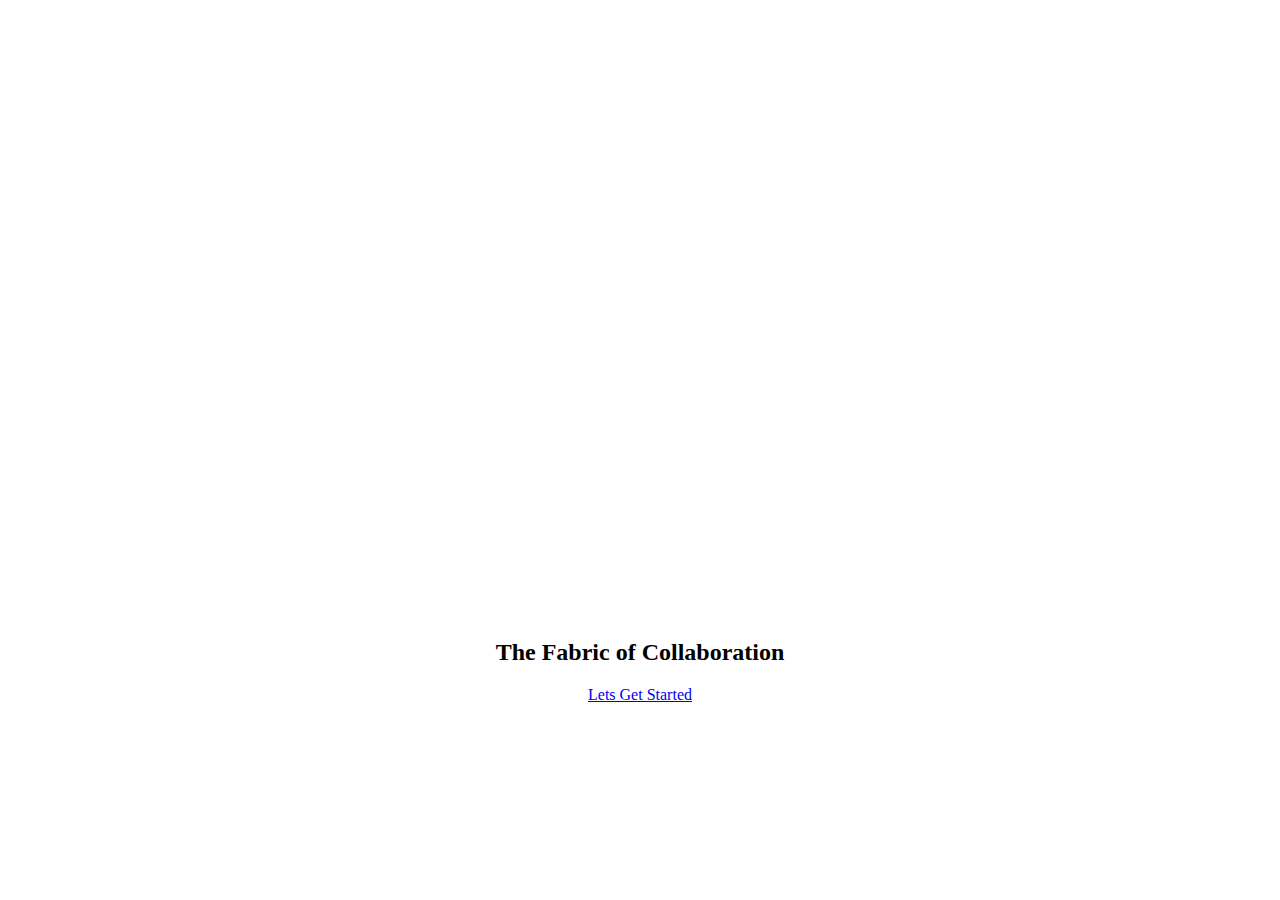
==== index.html @ fa4dcea4 "MESHd" ====
<!DOCTYPE html>
<html>
    
    <head>
    <meta charset="utf-8">
        <title>Welcome to MESHd</title>
        <link rel="icon" href="Images/Favicon.png">
        <link rel="stylesheet" type="text/css" href="Css/Main.css">
     <link href="https://fonts.googleapis.com/css?family=Raleway:300" rel="stylesheet">
                
    </head>
    
    <body id="splash">
        
        <center>
            <img src="Images/Logo.png" id="splashLogo"> </br>
        <h2 id="byline">The Fabric of Collaboration</h2>
        
 
        <div class="button" > <a href="them.html"><p id="splashText">Lets Get Started</p></a></div>
        </center>    
            
    </body>
    
</html>
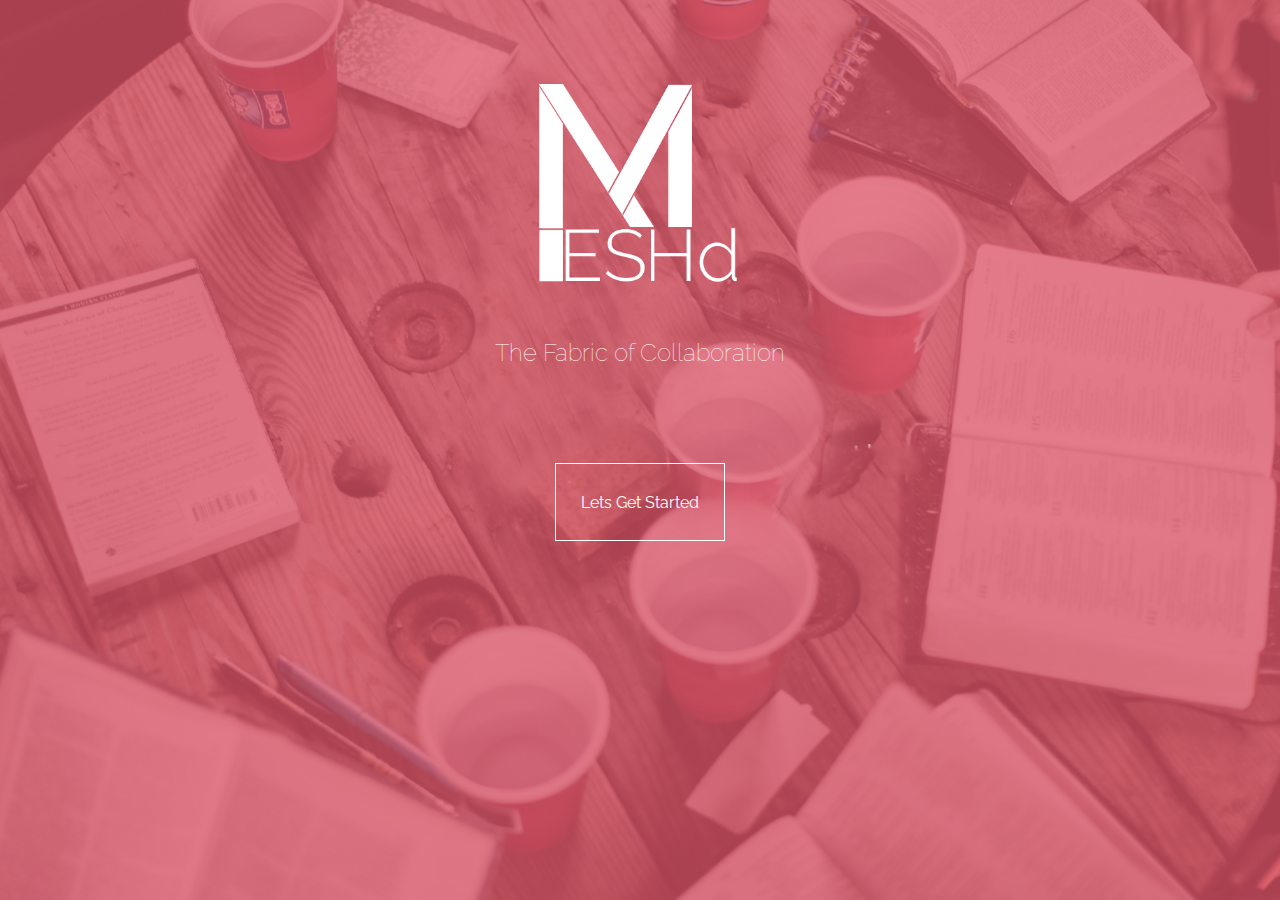
==== commit c8fec0db: "MESHd" ====
--- a/index.html
+++ b/index.html
@@ -1,23 +1,27 @@
 <!DOCTYPE html>
+
 <html>
     
     <head>
-    <meta charset="utf-8">
+        <meta charset="utf-8">
         <title>Welcome to MESHd</title>
         <link rel="icon" href="Images/Favicon.png">
-        <link rel="stylesheet" type="text/css" href="Css/Main.css">
-     <link href="https://fonts.googleapis.com/css?family=Raleway:300" rel="stylesheet">
+        <link rel="stylesheet" type="text/css" href="CSS/Main.css">
+        <link href="https://fonts.googleapis.com/css?family=Raleway:300" rel="stylesheet">
                 
     </head>
     
     <body id="splash">
         
         <center>
+            
             <img src="Images/Logo.png" id="splashLogo"> </br>
-        <h2 id="byline">The Fabric of Collaboration</h2>
+            <h2 id="byline">The Fabric of Collaboration</h2>
+ 
+            <a href="them.html">
+                <div class="button"><p id="splashText">Lets Get Started</p></div>
+            </a>
         
- 
-        <div class="button" > <a href="them.html"><p id="splashText">Lets Get Started</p></a></div>
         </center>    
             
     </body>
--- a/CSS/Main.css
+++ b/CSS/Main.css
@@ -0,0 +1,184 @@
+
+.button{
+    position: inherit;
+    background-color : none ;
+    text-decoration : none ;
+    color: #FFFFFF;
+    font-family: 'Raleway', sans-serif;
+    border-style: solid;
+    border-width: 1px;
+    border-color: #FFFFFF;
+    padding-left: 2%;
+    padding-right: 2%;
+    padding-top: 1%;
+    padding-bottom: 1%;
+    display: inline-block;
+    cursor: pointer;
+    margin: 0 auto; 
+    margin-top: 6%;
+    
+    }
+    
+    .button:hover{
+        background-color: white;
+    }
+     
+    a {
+        text-decoration: none ;
+        text-decoration-color: white;
+        color: white;
+    }
+    
+    a:hover{
+        color:red;
+    }
+
+body {
+    background-color: #eeeaea;
+}
+
+
+#byline {
+    color: white;
+    font-family: 'Raleway', sans-serif;
+    margin-top: 3%;
+    font-weight: 100;
+}
+
+#splash {
+    background: url(SplashPage.png) no-repeat center center fixed;
+    -webkit-background-size: cover;
+    -moz-background-size: cover;
+    -o-background-size: cover;
+    background-size: cover;
+    background-color: #a9404f;
+}
+
+#splashText {
+    font-family: 'Raleway', sans-serif;
+    color: white;
+}
+
+#splashLogo {
+    width: 16%;
+    margin-top: 6%;
+}
+
+img.logo {
+    height: 75%;
+    margin-top: 0.8%;
+    margin-left: 5%;
+    float: left;
+}
+
+img.card {
+    width: 76%;
+    margin-top: 2%;
+}
+
+img.gear {
+    float: left;
+    margin-top: 2%;
+    margin-left: 14%;
+    height: 30%;
+}
+
+img.link1 {
+    height: 25%;
+    float: left;
+    margin-top: 2.1%;
+    margin-left: 10%;
+}
+
+img.link2 {
+    height: 25%;
+    float: left;
+    margin-top: 2.1%;
+    margin-left: 1%;
+}
+
+img.fit {
+    width: 100%;
+}
+
+input[type=text] {
+    width: 35%;;
+    box-sizing: border-box;
+    border: 2px solid #eeeaea;
+    border-radius: 2px;
+    font-size: 10px;
+    font-family: 'Raleway', sans-serif;
+    background-color: white; 
+    background-position: 10px 10px; 
+    background-repeat: no-repeat;
+    padding: 0.4% 0.4% 0.4% 0.4%;
+    margin-top: 2%;
+    margin-left: 4%;
+    float: left;
+
+}
+
+p.link {
+    color: white;
+    font-family: 'Raleway', sans-serif;
+    font-size: 15px;
+}
+
+p.Log {
+    color: white;
+    font-family: 'Raleway', sans-serif;
+    font-size: 24px;
+    float: left;
+    margin-top: 2.3%;
+    margin-left: 2%;
+}
+
+/*divs*/
+
+div.wrapper {
+    background-color: #eeeaea;
+    position:fixed;
+    padding: 0;
+    margin: 0;
+    top: 0;
+    left: 0;
+    width: 100%;
+    height: 100%;
+}
+
+div.header {
+    background-color: #ff4157;
+    width: 100%;
+    height: 12%;
+    border-bottom: thick solid #d74959;
+}
+
+div.links {
+    float: left;
+    margin-top: 1%;
+    margin-left: 12%;
+}
+
+div.filter {
+    background-color: white;
+    width: 15%;
+    float: left;
+}
+
+div.cards {
+    background-color: #eeeaea;
+    width: 70%;
+    float: left;
+}
+
+div.message {
+    background-color: white;
+    width: 15%;
+    float: left;
+}
+
+div.rec{
+    background-color: white;
+    width: 15%;
+    float: left;
+}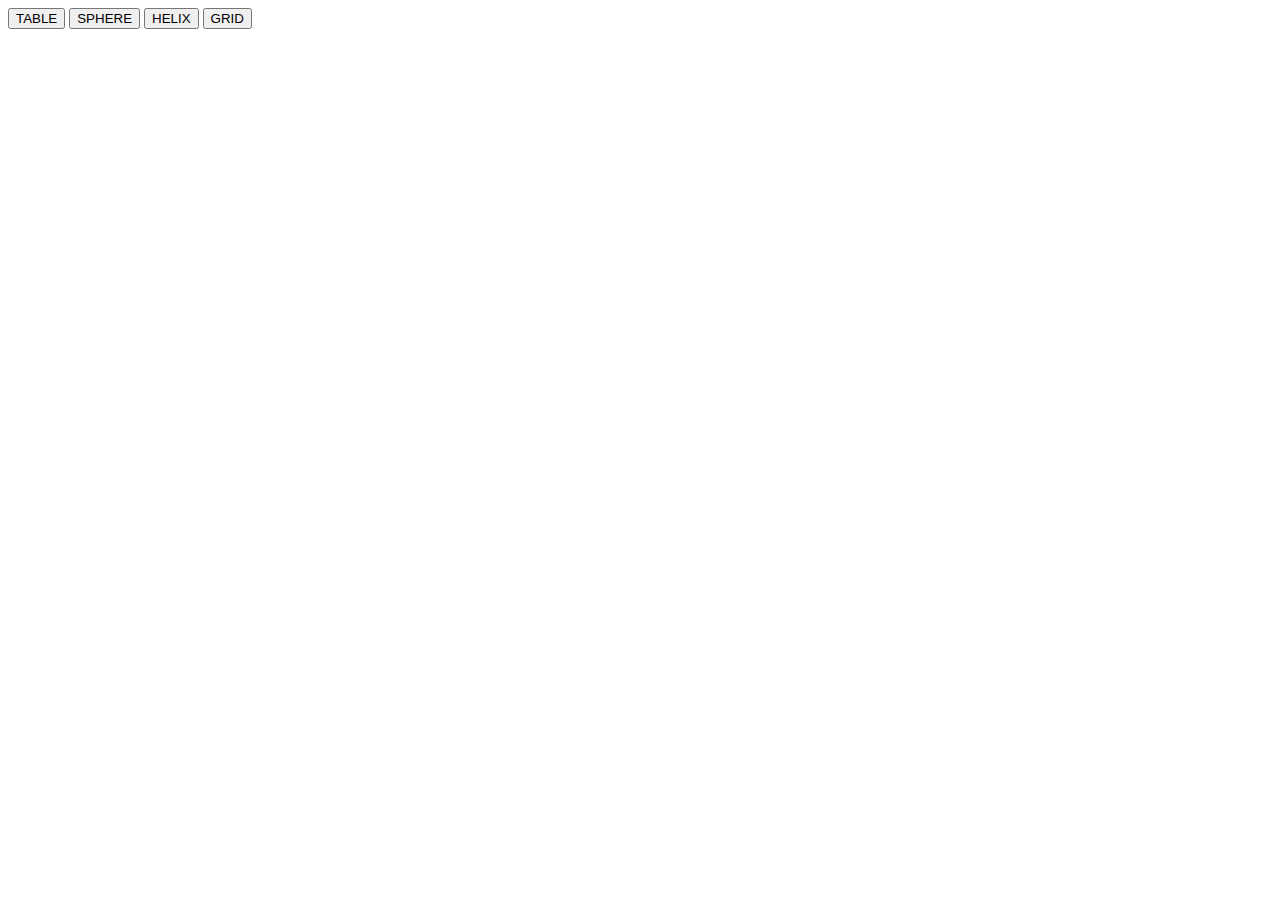
==== commit 7ffdfdda: "Melissa's Site" ====
--- a/index.html
+++ b/index.html
@@ -1,29 +1,31 @@
-<!DOCTYPE html>
-
-<html>
-    
-    <head>
-        <meta charset="utf-8">
-        <title>Welcome to MESHd</title>
-        <link rel="icon" href="Images/Favicon.png">
-        <link rel="stylesheet" type="text/css" href="CSS/Main.css">
-        <link href="https://fonts.googleapis.com/css?family=Raleway:300" rel="stylesheet">
-                
-    </head>
-    
-    <body id="splash">
-        
-        <center>
-            
-            <img src="Images/Logo.png" id="splashLogo"> </br>
-            <h2 id="byline">The Fabric of Collaboration</h2>
- 
-            <a href="them.html">
-                <div class="button"><p id="splashText">Lets Get Started</p></div>
-            </a>
-        
-        </center>    
-            
-    </body>
-    
+<!DOCTYPE HTML>
+
+<html>
+	<head>
+		<title>ICE QUEEN</title>
+		<meta charset="utf-8" />
+		<meta name="viewport" content="width=device-width, initial-scale=1" />
+		<link rel="stylesheet" href="css/main.css" />
+        <link rel="icon" href="images/favicon.png">
+
+	</head>
+  
+	<body>
+      <div id="container"></div>
+        <div id="menu">
+			<button id="table">TABLE</button>
+			<button id="sphere">SPHERE</button>
+			<button id="helix">HELIX</button>
+			<button id="grid">GRID</button>
+		</div>
+
+		<!-- Scripts -->
+        <script src="http://threejs.org/build/three.min.js"></script>
+        <script src="http://threejs.org/examples/js/libs/tween.min.js"></script>
+        <script src="http://threejs.org/examples/js/controls/TrackballControls.js"></script>
+        <script src="http://threejs.org/examples/js/renderers/CSS3DRenderer.js"></script>
+		<script src="js/main.js"></script>
+
+
+	</body>
 </html>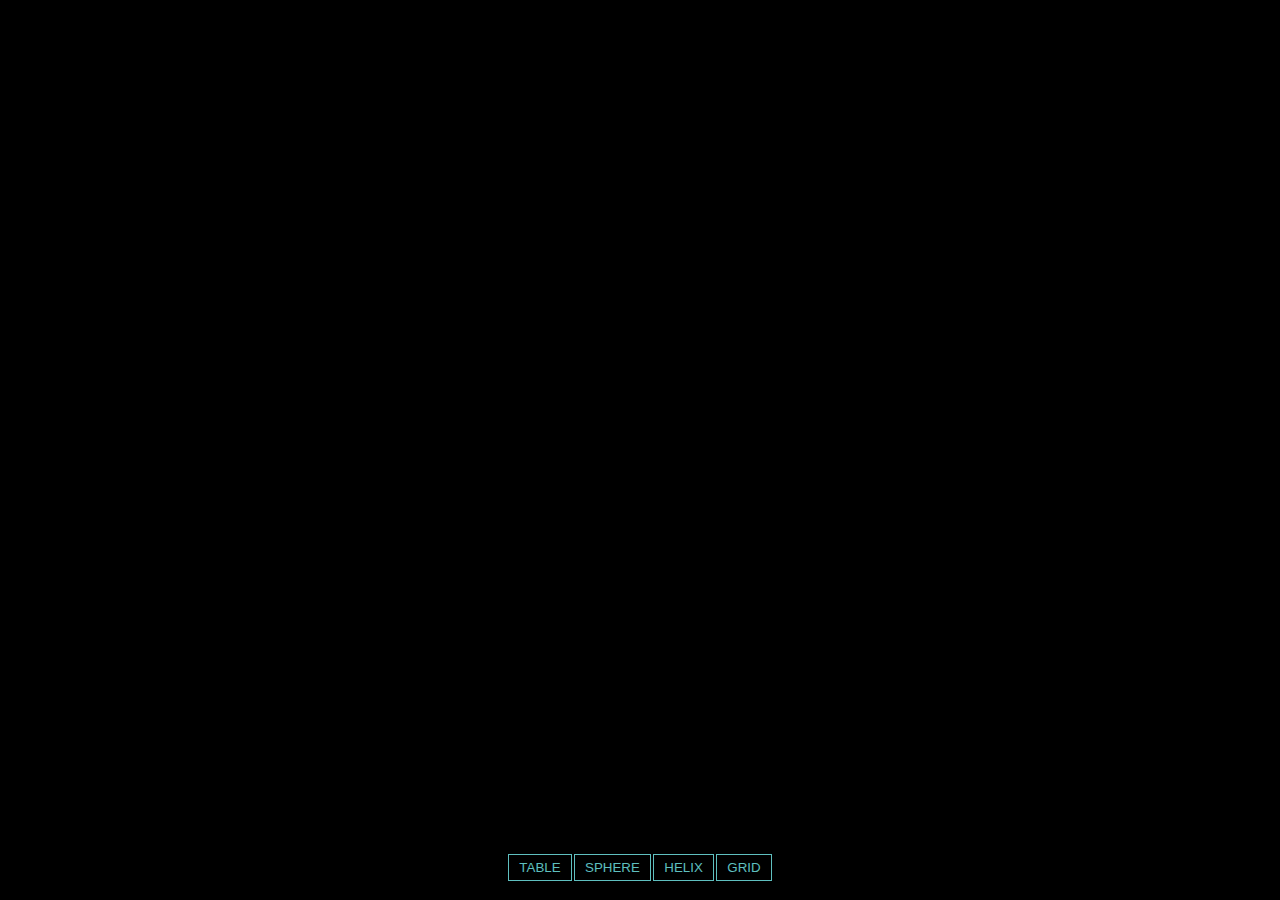
==== commit 2c116f07: "fix" ====
--- a/index.html
+++ b/index.html
@@ -5,8 +5,8 @@
 		<title>ICE QUEEN</title>
 		<meta charset="utf-8" />
 		<meta name="viewport" content="width=device-width, initial-scale=1" />
-		<link rel="stylesheet" href="css/main.css" />
-        <link rel="icon" href="images/favicon.png">
+		<link rel="stylesheet" href="CSS/Main.css" />
+        <link rel="icon" href="Images/Favicon.png">
 
 	</head>
   
@@ -20,10 +20,10 @@
 		</div>
 
 		<!-- Scripts -->
-        <script src="http://threejs.org/build/three.min.js"></script>
-        <script src="http://threejs.org/examples/js/libs/tween.min.js"></script>
-        <script src="http://threejs.org/examples/js/controls/TrackballControls.js"></script>
-        <script src="http://threejs.org/examples/js/renderers/CSS3DRenderer.js"></script>
+        <script src="https://threejs.org/build/three.min.js"></script>
+        <script src="https://threejs.org/examples/js/libs/tween.min.js"></script>
+        <script src="https://threejs.org/examples/js/controls/TrackballControls.js"></script>
+        <script src="https://threejs.org/examples/js/renderers/CSS3DRenderer.js"></script>
 		<script src="js/main.js"></script>
 
 
--- a/CSS/Main.css
+++ b/CSS/Main.css
@@ -0,0 +1,91 @@
+html, body {
+  height: 100%;
+}
+
+body {
+  background-color: #000000;
+  margin: 0;
+  font-family: Helvetica, sans-serif;;
+  overflow: hidden;
+}
+
+a {
+  color: #ffffff;
+}
+
+#info {
+  position: absolute;
+  width: 100%;
+  color: #ffffff;
+  padding: 5px;
+  font-family: Monospace;
+  font-size: 13px;
+  font-weight: bold;
+  text-align: center;
+  z-index: 1;
+}
+
+#menu {
+  position: absolute;
+  bottom: 20px;
+  width: 100%;
+  text-align: center;
+}
+
+.element {
+  width: 120px;
+  height: 160px;
+  box-shadow: 0px 0px 12px rgba(0,255,255,0.5);
+  border: 1px solid rgba(127,255,255,0.25);
+  text-align: center;
+  cursor: default;
+}
+
+.element:hover {
+  box-shadow: 0px 0px 12px rgba(0,255,255,0.75);
+  border: 1px solid rgba(127,255,255,0.75);
+}
+
+.element .number {
+  position: absolute;
+  top: 20px;
+  right: 20px;
+  font-size: 12px;
+  color: rgba(127,255,255,0.75);
+}
+
+.element .symbol {
+  position: absolute;
+  top: 40px;
+  left: 0px;
+  right: 0px;
+  font-size: 60px;
+  font-weight: bold;
+  color: rgba(255,255,255,0.75);
+  text-shadow: 0 0 10px rgba(0,255,255,0.95);
+}
+
+.element .details {
+  position: absolute;
+  bottom: 15px;
+  left: 0px;
+  right: 0px;
+  font-size: 12px;
+  color: rgba(127,255,255,0.75);
+}
+
+button {
+  color: rgba(127,255,255,0.75);
+  background: transparent;
+  outline: 1px solid rgba(127,255,255,0.75);
+  border: 0px;
+  padding: 5px 10px;
+  cursor: pointer;
+}
+button:hover {
+  background-color: rgba(0,255,255,0.5);
+}
+button:active {
+  color: #000000;
+  background-color: rgba(0,255,255,0.75);
+}